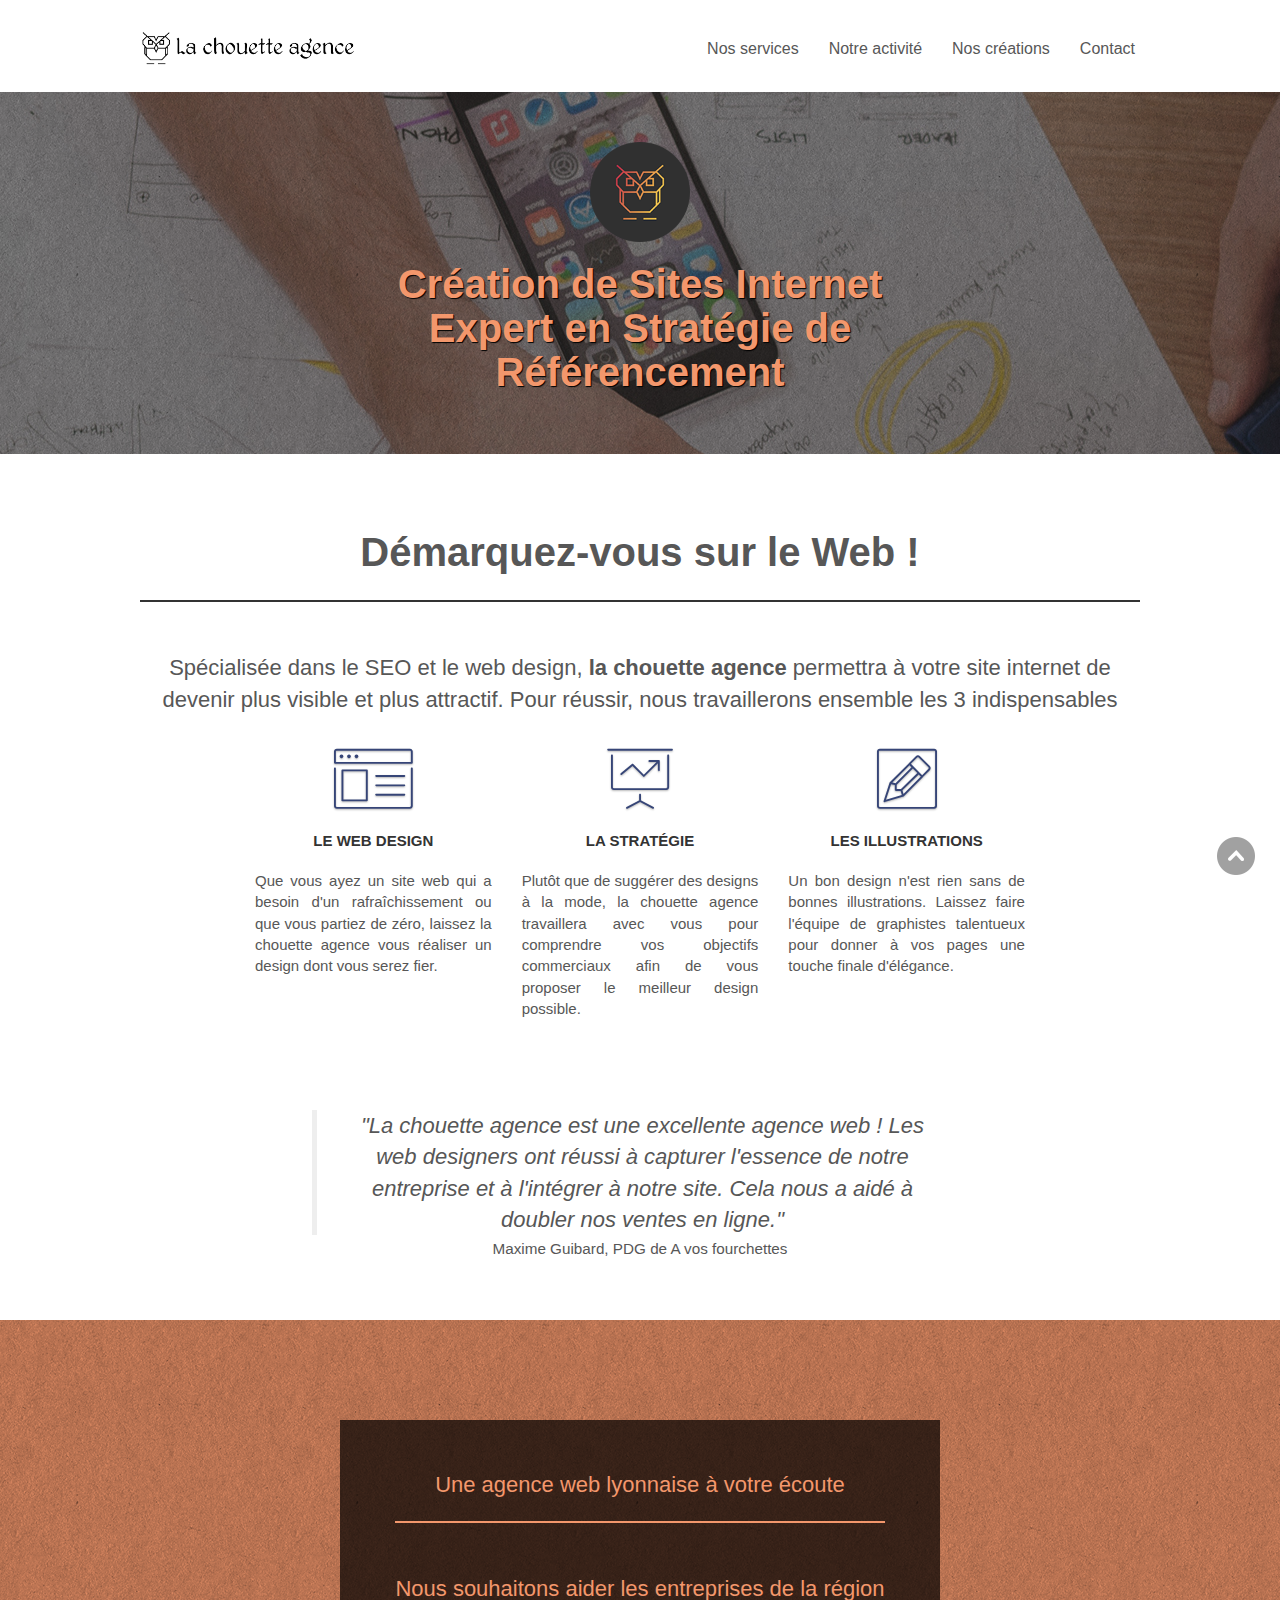
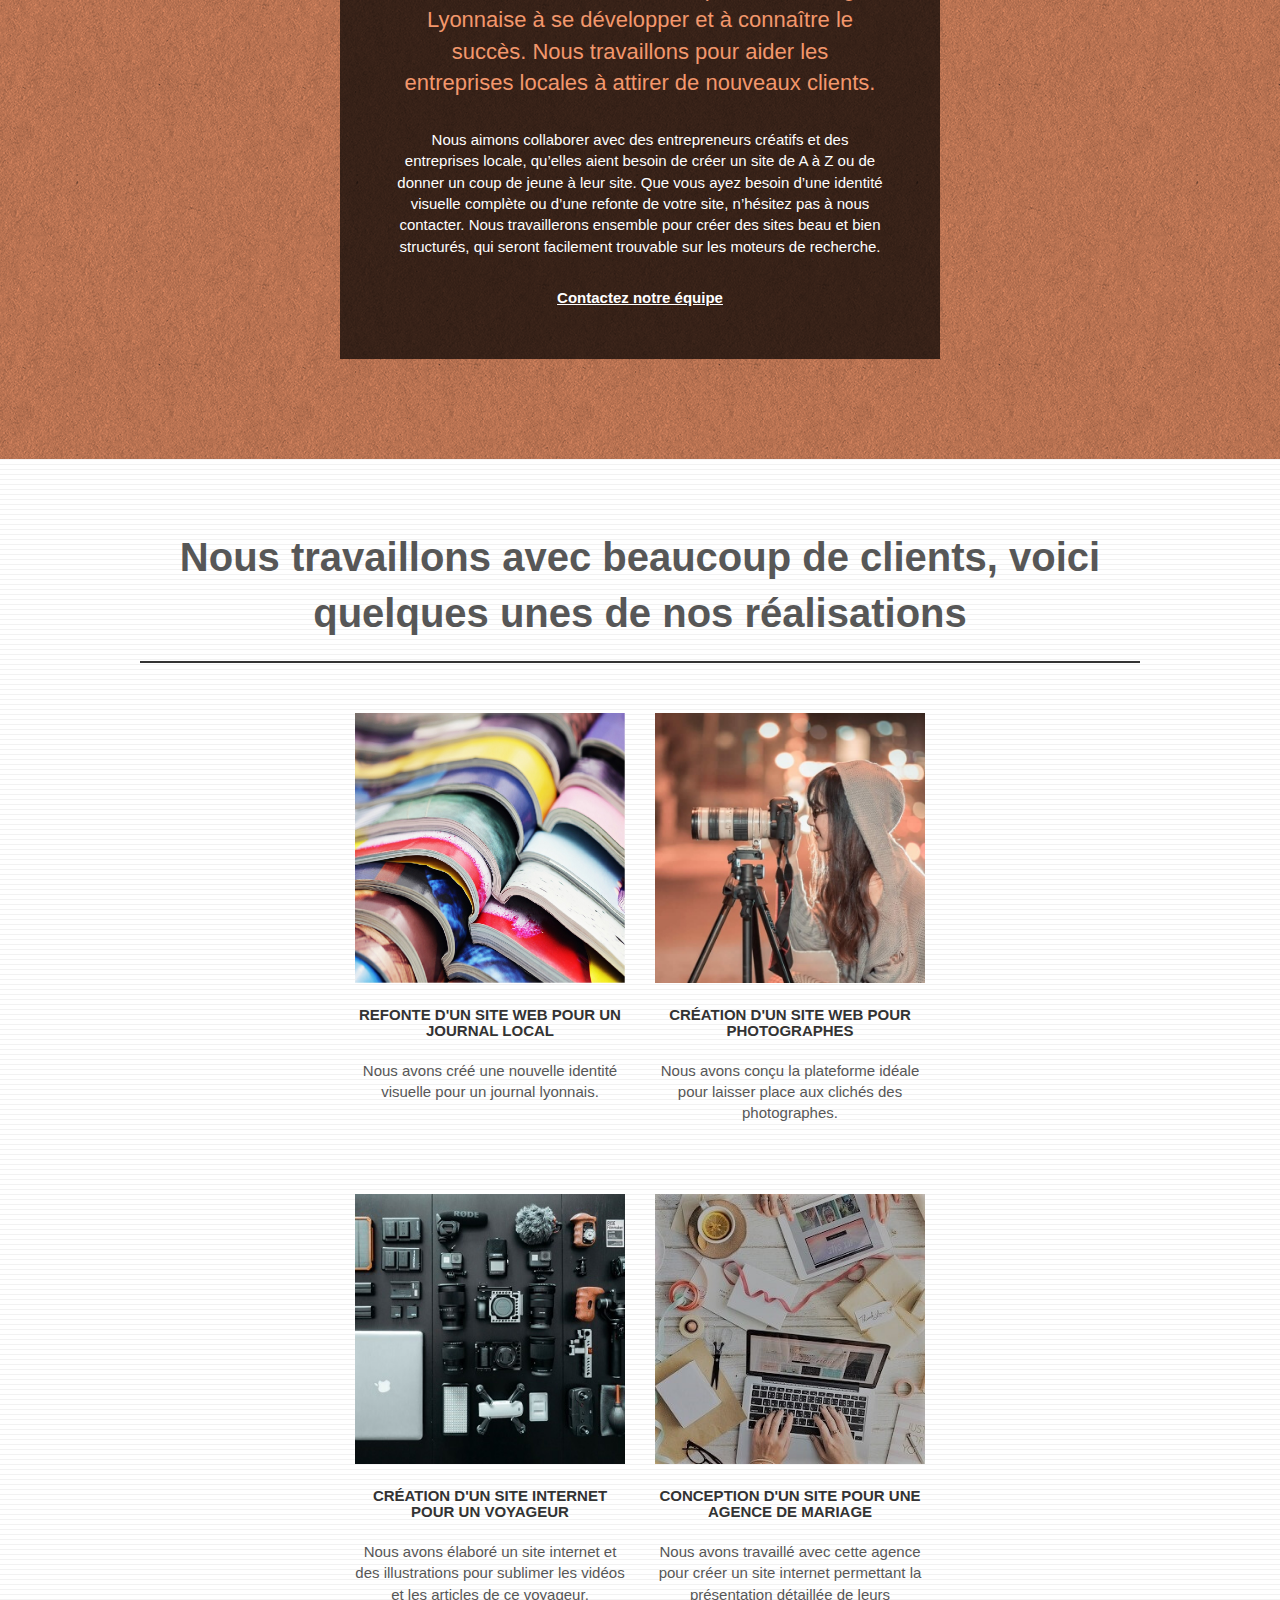
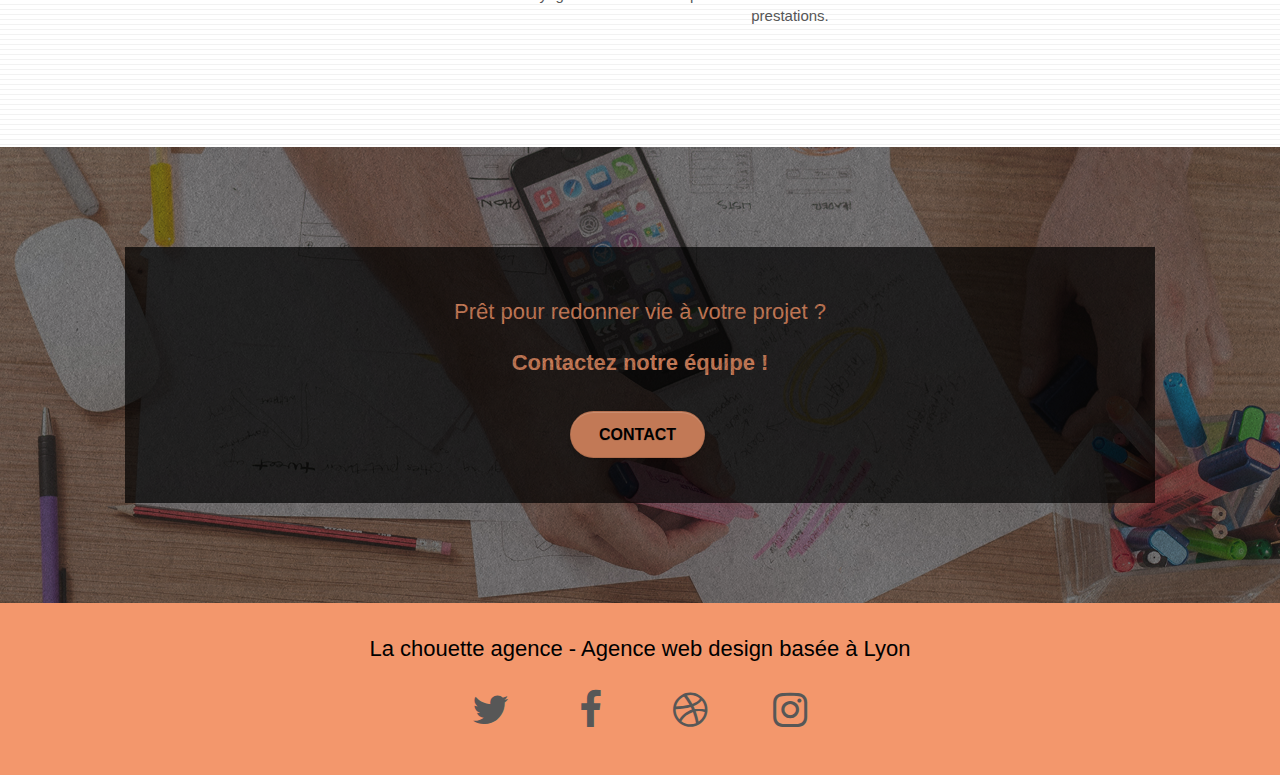
==== index.html @ 820133c5 "depot_initial" ====
<!doctype html>
	<html lang="fr">
		<head>
			<meta charset="utf-8">
			<meta name="keywords" content="entreprise web design Lyon, creation site internet, web, web design,seo, référencement google, agence web design, agence web à Lyon, référencement naturel, refonte, entreprise site internet, web designer Lyon, visibilité site web, être attractif, site internet">
			<meta title="Entreprise web design Lyon, La chouette agence, le specialiste de la création de site internet, expert en référencement">
			<meta name="description" content="Entreprise web design à Lyon, spécialiste de la création de site internet. Vous souhaitez créer un niyveau site, ou votre site web ne vous apporte pas satisfaction? Profitez de notre expérience et travaillons ensemble sur votre projet. Gagnez en visibilité et séduisez de nouveaux clients">
			<meta name = "robots" content = "index,follow" />
			<meta name="viewport" content="width=device-width, initial-scale=1.0">
			
			<link rel=”canonical” href="https://lachouetteagence.com/">
			<link rel="shortcut icon" type="image/png" href="favicon.png">
			<link rel="stylesheet" type="text/css" href="./css/bootstrap.min.css">
			<link rel="stylesheet" type="text/css" href="style.css">
			<link rel="stylesheet" type="text/css" href="https://stackpath.bootstrapcdn.com/font-awesome/4.7.0/css/font-awesome.min.css">

			
			<title>Entreprise Web Design Lyon, La chouette agence, le spécialiste en création de sites internet</title>
			
			<script src="./js/jquery-2.1.0.min.js" defer></script>
			<script src="./js/bootstrap.min.js" defer></script>
			<script src="./js/blocs.min.js" defer></script>
			<script src="./js/jquery.touchSwipe.min.js" defer></script>
			<script src="./js/gmaps.min.js" defer></script> 
			
			
			<!-- Analytics -->
			
			<!-- Analytics END -->

			<!-- Partage de contenu sur Facebook -->
			<meta property="og:url" content="https://jonathan-admin.github.io/La-chouette-agence/"/>
			<meta property="og:type" content="website"/>
			<meta property="og:title" content="La chouette agence, le spécialiste en SEO et création de site web"/>
			<meta property="og:description" content="Votre site web ne vous apporte pas le succès espéré? Nous travaillerons ensemble pour qu'il soit plus attractif sur internet."/>
			<meta property="og:image" content="https://jonathan-admin.github.io/La-chouette-agence/img/logo-la-chouette-agence.png"/>
			<!-- Fin balises OpenGraph pour Facebook -->

			<!-- Partage de contenu sur Twitter -->
			<meta name="twitter:card" content="Expert en SEO et création de site web"/>
			<meta name="twitter:site" content="@la-chouette-agence" />
			<meta name="twitter:url" content="https://jonathan-admin.github.io/La-chouette-agence/"/>
			<meta name="twitter:description" content="Votre site web ne vous apporte pas le succès espéré? Nous travaillerons ensemble pour qu'il soit plus attractif sur internet."/>
			<meta name="twitter:title" content="La chouette agence, le spécialiste en SEO et création de site web"/>
			<meta name="twitter:image" content="https://jonathan-admin.github.io/La-chouette-agence/img/logo-la-chouette-agence.png"/>
			<!-- Fin balises Twitter cards pour Twitter -->

		</head>

		<body>
			
			<!-- Principal conteneur -->
				<!-- header  -->
				<header>
					<div class="bloc bgc-white l-bloc " id="header">
						<div class="container bloc-sm">
							<nav class="navbar row">
								<div class="navbar-header">
									<a class="navbar-brand" aria-label="Revenir à l'accueil" href="index.html" title="Revenir à l'accueil"><img src="img/logo-bouton-la-chouette-agence.png" alt="bouton accueil" height="40" /></a>
									<button id="nav-toggle" type="button" class="ui-navbar-toggle navbar-toggle" data-toggle="collapse" data-target=".navbar-1">
										<span class="sr-only">Toggle navigation</span>
										<span class="icon-bar"></span>
										<span class="icon-bar"></span>
										<span class="icon-bar"></span>
									</button>
								</div>
								<div class="collapse navbar-collapse navbar-1 special-dropdown-nav">
									<ul class="site-navigation nav navbar-nav">
										<li>
											<a href="#nos-services" title="Des services pour se démarquer sur le web">Nos services</a>
										</li>
										<li>
											<a href="#notre-activite" title="Une agence web lyonnaise à votre écoute">Notre activité</a>
										</li>
										<li>
											<a href="#portfolio" title="Nous travaillons avec beaucoup de clients, voici nos créations">Nos créations</a>
										</li>
										<li>
											<a href="#contact" title="Formulaire de contact">Contact</a>
										</li>
									</ul>
								</div>
							</nav>
						</div>
					</div>
					<div class="bloc bgc-dark-slate-blue bg-banniere d-bloc bg-t-edge bloc-bg-texture texture-paper b-parallax" id="bloc-1-hero">
						<div class="container bloc-md">
							<div class="row tight-width-whitespace">
								<div class="col-sm-12">
									<img src="img/logo-la-chouette-agence.png" class="center-block image-resize-mode" width="100" alt="Logo de la chouette agence" />
									<h1 class="text-center hero-bloc-text tc-white ">
										<span> Création de Sites Internet </span>
										<span>Expert en Stratégie de Référencement </span>
									</h1>
								</div>
							</div>
						</div>
					</div>
				</header>
				<!-- header END -->

				<main>
					<!-- bloc-1-services -->
					<section class="bloc bgc-white l-bloc" id="nos-services">
						<div class="container bloc-md">
							<header class="row">
								<div class="col-sm-12 text-center">
									<h2 class="title title-fw">Démarquez-vous sur le Web !</h2>
									<p class="bloc-p-def">Spécialisée dans le SEO et le web design, <strong>la chouette agence</strong> permettra à votre site internet de devenir plus visible et plus attractif.
									Pour réussir, nous travaillerons ensemble les 3 indispensables</p>
								</div>
							</header>
							<div class="row voffset-lg med-width-whitespace">
								<article class="col-sm-4">
									<div class="text-center">
										<span class="et-icon-browser sm-shadow icon-dark-slate-blue icons icon-lg"></span>
									</div>
									<h3 class="mg-md text-center">
										Le web design
									</h3>
									<p class="text-center-detail ">
										Que vous ayez un site web qui a besoin d'un rafraîchissement ou que vous partiez de zéro, laissez la chouette agence vous réaliser un design dont vous serez fier.
									</p>
								</article>
								<article class="col-sm-4">
									<div class="text-center">
										<span class="et-icon-presentation sm-shadow icon-dark-slate-blue icons icon-lg"></span>
									</div>
									<h3 class="mg-md text-center">
										La stratégie
									</h3>
									<p class="text-center-detail ">
										Plutôt que de suggérer des designs à la mode, la chouette agence travaillera avec vous pour comprendre vos objectifs commerciaux afin de vous proposer le meilleur design possible.<br>
									</p>
								</article>
								<article class="col-sm-4">
									<div class="text-center">
										<span class="et-icon-edit sm-shadow icon-dark-slate-blue icons icon-lg"></span>
									</div>
									<h3 class="mg-md text-center">
										Les illustrations
									</h3>
									<p class="text-center-detail ">
										Un bon design n'est rien sans de bonnes illustrations. Laissez faire l'équipe de graphistes talentueux pour donner à vos pages une touche finale d'élégance.
									</p>
								</article>
							</div>
							<div class="row voffset-lg voffset">
								<div class="col-xs-12 col-md-8 col-md-offset-2 text-center">
									<blockquote class="citation">"La chouette agence est une excellente agence web ! Les web designers ont réussi à capturer l'essence de notre entreprise et à l'intégrer à notre site. 
										Cela nous a aidé à doubler nos ventes en ligne."
									</blockquote>
									<p>Maxime Guibard, PDG de A vos fourchettes</p>
								</div>
							</div>
						</div>
					</section>
					<!-- bloc-1-services END -->

					<!-- bloc-2-what-i-do -->
					<section class="bloc tc-white bgc-atomic-tangerine bg-presentation d-bloc bloc-bg-texture texture-paper b-parallax" id="notre-activite">
						<div class="container bloc-lg">
							<div class="row tight-width-whitespace black-background">
								<div class="col-sm-12">
									<h2 class="mg-md text-center tc-white title title-fb">
										Une agence web lyonnaise à votre écoute
									</h2>
									<p class="text-center tc-white activities">
										Nous souhaitons aider les entreprises de la région Lyonnaise à se développer et à connaître le succès. 
										Nous travaillons pour aider les entreprises locales à attirer de nouveaux clients.
									</p>
									<p class="text-center white">
										Nous aimons collaborer avec des entrepreneurs créatifs et des entreprises locale, qu’elles aient besoin de créer un site de A à Z ou de donner un coup de jeune à leur site. 
										Que vous ayez besoin d’une identité visuelle complète ou d’une refonte de votre site, n’hésitez pas à nous contacter. 
										Nous travaillerons ensemble pour créer des sites beau et bien structurés, qui seront facilement trouvable sur les moteurs de recherche. 
										<a class="ltc-white bold-link" href="contact.html">Contactez notre équipe</a>
									</p>
								</div>
							</div>
						</div>
					</section>
					<!-- bloc-2-what-i-do END -->

					<!-- bloc-3-portfolio -->
					<section class="bloc bgc-white bg-lines-h2-bg bg-repeat l-bloc" id="portfolio">
						<div class="container bloc-md">
							<header class="row">
								<div class=" col-sm-12 text-center">
									<h2 class="title title-fw">Nous travaillons avec beaucoup de clients, voici quelques unes de nos réalisations</h2>
								</div>
							</header>
							<div class="row tight-width-whitespace ">
								<article class="col-sm-6 portfolio-row">
									<a href="#" data-lightbox="img/refonte-site-web-journal.jpg" data-gallery-id="gallery-1" data-caption="Refonte d'un site web pour un journal local" data-frame="snapshot-lb"><img src="img/refonte-site-web-journal.jpg" alt="Site web pour un journal" class="img-responsive portfolio-thumb" /></a>
									<h3 class="mg-md text-center">
										Refonte d'un site web pour un journal local
									</h3>
									<p class="text-center">
										Nous avons créé une nouvelle identité visuelle pour un journal lyonnais.
									</p>
								</article>
								<article class="col-sm-6 portfolio-row">
									<a href="#" data-lightbox="img/creation-site-photographe.jpg" data-gallery-id="=" data-caption="Création d'un site web pour photographes" data-frame="snapshot-lb"><img src="img/creation-site-photographe.jpg" class="img-responsive portfolio-thumb" alt="Site web pour photographes" /></a>
									<h3 class="mg-md text-center">
										Création d'un site web pour photographes
									</h3>
									<p class="text-center">
										Nous avons conçu la plateforme idéale pour laisser place aux clichés des photographes.
									</p>
								</article>
								<article class="col-sm-6 portfolio-row">
									<a href="#" data-lightbox="img/creation-site-voyageur.jpg" data-gallery-id="gallery-1" data-caption="Création d'un site internet pour un voyageur" data-frame="snapshot-lb"><img src="img/creation-site-voyageur.jpg" class="img-responsive portfolio-thumb" alt="Site web pour voyageurs"/></a>
									<h3 class="mg-md text-center">
										Création d'un site internet pour un voyageur
									</h3>
									<p class="text-center">
										Nous avons élaboré un site internet et des illustrations pour sublimer les vidéos et les articles de ce voyageur.
									</p>
								</article>
								<article class="col-sm-6 portfolio-row">
									<a href="#" data-lightbox="img/creation-site-agence-mariage.jpg" data-gallery-id="gallery-1" data-caption="Conception d'un site pour une agence de mariage" data-frame="snapshot-lb"><img src="img/creation-site-agence-mariage.jpg" class="img-responsive portfolio-thumb" alt="Site web pour agence de mariage" /></a>
									<h3 class="mg-md text-center">
										Conception d'un site pour une agence de mariage
									</h3>
									<p class="text-center">
										Nous avons travaillé avec cette agence pour créer un site internet permettant la présentation détaillée de leurs prestations.
									</p>
								</article>
							</div>
						</div>
					</section>
					<!-- bloc-3-portfolio END -->

					<!-- bloc-4-contact -->
					<section class="bloc bgc-dark-slate-blue bg-banniere d-bloc bloc-bg-texture texture-paper" id="contact">
						<div class="container bloc-lg">
							<div class="row black-background">
								<h2 class="mg-md text-center tc-white">
									Prêt pour redonner vie à votre projet ?
								</h2>
								<p class="text-center tc-white contact">Contactez notre équipe !</p>
								<div class="col-sm-12 text-center">
									<a aria-label="Accéder au formulaire de contact" href="contact.html" class="btn btn-atomic-tangerine btn-clean btn-rd btn-lg cta-hero">Contact</a>
								</div>
							</div>
						</div>
					</section>
					<!-- bloc-4-contact END -->

					<!-- Footer - bloc-5 -->
					<footer class="bloc bgc-atomic-tangerine" id="footer">
						<div class="container">
							<div class="row">
								<div class="col-xs-12">
									<p class="text-center title-ft black">
										La chouette agence - Agence web design basée à Lyon
									</p>
								</div>
							</div>
							<div class="row row-no-gutters social">
								<div class="col-xs-3">
									<div class="text-center">
										<a class="social" aria-label="La chouette agence sur twitter" title="Nous suivre sur twitter" href="index.html"><span class="fa fa-twitter fa-lg icon-md"></span></a>
									</div>
								</div>
								<div class="col-xs-3">
									<div class="text-center">
										<a class="social" aria-label="La chouette agence sur facebook" title="Nous suivre sur facebook" href="index.html"><span class="fa fa-facebook fa-lg icon-md"></span></a>
									</div>
								</div>
								<div class="col-xs-3">
									<div class="text-center">
										<a class="social" aria-label="La chouette agence sur dribbble" title="Nous suivre sur dribble" href="index.html"><span class="fa fa-dribbble fa-lg icon-md"></span></a>
									</div>
								</div>
								<div class="col-xs-3">
									<div class="text-center">
										<a class="social" aria-label="La chouette agence sur instagram" title="Nous suivre sur instagram" href="index.html"><span class="fa fa-instagram fa-lg icon-md"></span></a>
									</div>
								</div>
							</div>
							<div id="scrollUp">
								<a href="#top" title="Retour haut de page"><img src="img/to_top.png"/></a>
							</div>
						</div>
					</footer>
					<!-- Footer - bloc-5 END -->
				</main>
			</div>
			<!-- Principal conteneur END -->

		</body>
	</html>
---- style.css ----
@font-face {
    font-family: et-line;
    src: url(fonts/et-line.eot);
    src: url(fonts/et-line.eot?#iefix) format('embedded-opentype'), url(fonts/et-line.woff) format('woff'), url(fonts/et-line.ttf) format('truetype'), url(fonts/et-line.svg#et-line) format('svg');
    font-weight: 400;
    font-style: normal
}

.et-icon-browser,
.et-icon-presentation,
.et-icon-edit {
    font-family: et-line;
    font-style: normal;
    font-weight: 400;
    font-variant: normal;
    text-transform: none;
    line-height: 1;
    -webkit-font-smoothing: antialiased;
    -moz-osx-font-smoothing: grayscale;
    display: inline-block
}

.et-icon-browser:before {
    content: "\e00c"
}

.et-icon-presentation:before {
    content: "\e00e"
}

.et-icon-edit:before {
    content: "\e01c"
}


body {
    margin: 0;
    padding: 0;
    background: #FFF;
    overflow-x: hidden;
    -webkit-font-smoothing: antialiased;
    -moz-osx-font-smoothing: grayscale;
}

a,
button {
    transition: all .3s ease-in-out;
    outline: none!important;
}

a:hover {
    text-decoration: none;
    cursor: pointer;
}



input:hover , textarea:hover, input:focus , textarea:focus {
    border: 1px solid #c27956!important;
}

#page-loading-blocs-notifaction {
    position: fixed;
    top: 0;
    bottom: 0;
    width: 100%;
    z-index: 100000;
    background: #FFFFFF url("img/pageload-spinner.gif") no-repeat center center;
}

.bloc {
    width: 100%;
    clear: both;
    background: 50% 50% no-repeat;
    padding: 0 50px;
    -webkit-background-size: cover;
    -moz-background-size: cover;
    -o-background-size: cover;
    background-size: cover;
    position: relative;
}

.bloc .container {
    padding-left: 0;
    padding-right: 0;
}

.bloc-lg {
    padding: 100px 50px;
}

.bloc-md {
    padding: 50px;
}

.bloc-sm {
    padding: 20px 50px;
}

.bg-center,
.bg-l-edge,
.bg-r-edge,
.bg-t-edge,
.bg-b-edge,
.bg-tl-edge,
.bg-bl-edge,
.bg-tr-edge,
.bg-br-edge,
.bg-repeat {
    -webkit-background-size: auto!important;
    -moz-background-size: auto!important;
    -o-background-size: auto!important;
    background-size: auto!important;
}

.bg-repeat {
    background: repeat;
}

.bg-t-edge {
    background: top no-repeat;
}

.bloc-bg-texture::before {
    content: "";
    background-size: 2px 2px;
    position: absolute;
    top: 0;
    bottom: 0;
    left: 0;
    right: 0;
}

.texture-paper::before {
    background: url("img/background-texture-paper.png");
    background-size: 280px 280px;
}

.b-parallax {
    background-attachment: fixed;
}

.d-bloc {
    color: rgba(255, 255, 255, .7);
}

.d-bloc button:hover {
    color: rgba(255, 255, 255, .9);
}

.d-bloc .icon-round,
.d-bloc .icon-square,
.d-bloc .icon-rounded,
.d-bloc .icon-semi-rounded-a,
.d-bloc .icon-semi-rounded-b {
    border-color: rgba(255, 255, 255, .9);
}

.d-bloc .divider-h span {
    border-color: rgba(255, 255, 255, .2);
}

.d-bloc .a-btn,
.d-bloc .navbar a,
.d-bloc .navbar-brand,
.d-bloc a .icon-sm,
.d-bloc a .icon-md,
.d-bloc a .icon-lg,
.d-bloc a .icon-xl,
.d-bloc h1 a,
.d-bloc h2 a,
.d-bloc h3 a,
.d-bloc h4 a,
.d-bloc h5 a,
.d-bloc h6 a,
.d-bloc p a {
    color: rgba(0, 0, 0, 0.6);
}

.d-bloc .a-btn:hover,
.d-bloc .navbar a:hover,
.d-bloc .navbar-brand:hover,
.d-bloc a:hover .icon-sm,
.d-bloc a:hover .icon-md,
.d-bloc a:hover .icon-lg,
.d-bloc a:hover .icon-xl,
.d-bloc h1 a:hover,
.d-bloc h2 a:hover,
.d-bloc h3 a:hover,
.d-bloc h4 a:hover,
.d-bloc h5 a:hover,
.d-bloc h6 a:hover,
.d-bloc p a:hover {
    color: rgb(0, 0, 0);
}

.d-bloc .navbar-toggle .icon-bar {
    background: rgba(255, 255, 255, 1);
}

.d-bloc .btn-wire,
.d-bloc .btn-wire:hover {
    color: rgba(255, 255, 255, 1);
    border-color: rgba(255, 255, 255, 1);
}

.d-bloc .panel {
    color: rgba(0, 0, 0, .5);
}

.d-bloc .panel button:hover {
    color: rgba(0, 0, 0, .7);
}

.d-bloc .panel icon {
    border-color: rgba(0, 0, 0, .7);
}

.d-bloc .panel .divider-h span {
    border-color: rgba(0, 0, 0, .1);
}

.d-bloc .panel .a-btn {
    color: rgba(0, 0, 0, .6);
}

.d-bloc .panel .a-btn:hover {
    color: rgba(0, 0, 0, 1);
}

.d-bloc .panel .btn-wire,
.d-bloc .panel .btn-wire:hover {
    color: rgba(0, 0, 0, .7);
    border-color: rgba(0, 0, 0, .3);
}

.d-bloc .panel,
.l-bloc {
    color: rgba(0, 0, 0, .5);
}

.d-bloc .panel button:hover,
.l-bloc button:hover {
    color: rgba(0, 0, 0, .7);
}

.l-bloc .icon-round,
.l-bloc .icon-square,
.l-bloc .icon-rounded,
.l-bloc .icon-semi-rounded-a,
.l-bloc .icon-semi-rounded-b {
    border-color: rgba(0, 0, 0, .7);
}

.d-bloc .panel .divider-h span,
.l-bloc .divider-h span {
    border-color: rgba(0, 0, 0, .1);
}

.d-bloc .panel .a-btn,
.l-bloc .a-btn,
.l-bloc .navbar a,
.l-bloc .navbar-brand,
.l-bloc a .icon-sm,
.l-bloc a .icon-md,
.l-bloc a .icon-lg,
.l-bloc a .icon-xl,
.l-bloc h1 a,
.l-bloc h2 a,
.l-bloc h3 a,
.l-bloc h4 a,
.l-bloc h5 a,
.l-bloc h6 a,
.l-bloc p a {
    color: rgba(0, 0, 0, .6);
}

.d-bloc .panel .a-btn:hover,
.l-bloc .a-btn:hover,
.l-bloc .navbar a:hover,
.l-bloc .navbar-brand:hover,
.l-bloc a:hover .icon-sm,
.l-bloc a:hover .icon-md,
.l-bloc a:hover .icon-lg,
.l-bloc a:hover .icon-xl,
.l-bloc h1 a:hover,
.l-bloc h2 a:hover,
.l-bloc h3 a:hover,
.l-bloc h4 a:hover,
.l-bloc h5 a:hover,
.l-bloc h6 a:hover,
.l-bloc p a:hover {
    color: rgba(0, 0, 0, 1);
}

.l-bloc .navbar-toggle .icon-bar {
    color: rgba(0, 0, 0, .6);
}

.d-bloc .panel .btn-wire,
.d-bloc .panel .btn-wire:hover,
.l-bloc .btn-wire,
.l-bloc .btn-wire:hover {
    color: rgba(0, 0, 0, .7);
    border-color: rgba(0, 0, 0, .3);
}

.voffset {
    margin-top: 30px;
}

.voffset-lg {
    margin-top: 80px;
}

.row-no-gutters {
    margin-right: 0;
    margin-left: 0;
}

.row.row-no-gutters > [class^="col-"],
.row.row-no-gutters > [class*=" col-"] {
    padding-right: 0;
    padding-left: 0;
}

.navbar {
    margin-bottom: 0;
    z-index: 1;
}

.navbar-brand {
    height: auto;
    padding: 3px 15px;
    font-size: 25px;
    font-weight: normal;
    font-weight: 600;
    line-height: 44px;
}

.navbar-brand img {
    max-height: 200px;
    margin: 0 5px 0 0;
    display: inline;
}

.navbar-brand img[src$=svg] {
    min-width: 100px;
}

.nav-center .navbar-brand img {
    margin: 0;
}

.navbar .nav {
    padding-top: 2px;
    margin-right: -16px;
    float: right;
    z-index: 1;
}

.nav > li {
    float: left;
    margin-top: 4px;
    font-size: 16px;
}

.navbar-nav .open .dropdown-menu > li > a {
    text-align: inherit;
}

.nav > li a:hover,
.nav > li a:focus, 
.navbar-brand:focus, 
a[data-gallery-id="gallery-1"]:focus {
    background: transparent;
    border-bottom: 1px solid black;
}

.navbar-toggle {
    margin: 10px 10px 0 0;
    border: 0px;
}

.navbar-toggle:hover {
    background: transparent!important;
}

.navbar-toggle .icon-bar {
    background-color: rgba(0, 0, 0, .5);
    width: 26px;
}

.nav-invert .navbar .nav {
    float: left;
}

.nav-invert .navbar-header,
.nav-invert .navbar-brand {
    float: right;
    position: relative;
    z-index: 2;
}

@media (min-width: 768px) {
    .site-navigation {
        position: absolute;
        top: 50%;
        right: 20px;
        transform: translate(0, -50%);
        -webkit-transform: translateY(-50%);
    }
    .nav > li .dropdown-menu a,
    .nav > li .dropdown-menu a:hover {
        color: #484848;
    }
    .nav-invert .site-navigation {
        left: 0;
        right: 0;
    }
    .nav-center {
        text-align: center;
    }
    .nav-center .navbar-header {
        width: 100%;
    }
    .nav-center .navbar-header,
    .nav-center .navbar-brand,
    .nav-center .nav > li {
        float: none;
        display: inline-block;
    }
    .nav-center .site-navigation {
        position: relative;
        width: 100%;
        right: 0;
        margin-right: 0px;
        margin-top: 20px;
    }
    .nav-center.mini-nav .navbar-toggle {
        float: none;
        margin: 10px auto 0;
    }
}

.nav > li > .dropdown a {
    background: none!important;
    display: block;
    padding: 14px 15px;
}

nav .caret {
    margin: 0 5px;
}

.dropdown-menu .dropdown-menu {
    top: -8px;
    left: 100%;
}

.dropdown-menu .dropmenu-flow-right {
    top: 100%;
    left: 0;
    margin-left: -1px;
    border-top-left-radius: 0;
    border-top-right-radius: 0;
}

.dropdown-menu .dropdown span {
    border: 4px solid black;
    border-top-color: transparent;
    border-right-color: transparent;
    border-bottom-color: transparent;
    margin: 6px -5px 0 0!important;
    float: right;
}

.mg-md {
    margin-top: 10px;
    margin-bottom: 20px;
}

.mg-lg {
    margin-top: 10px;
    margin-bottom: 40px;
}

.btn {
    margin: 0 5px 5px 0;
}

.btn.pull-right {
    margin: 0 0 5px 5px;
}

.btn-d,
.btn-d:hover,
.btn-d:focus {
    color: #FFF;
    background: rgba(0, 0, 0, .3);
}

button {
    outline: none!important;
}

.btn-rd {
    border-radius: 40px;
}

.btn-clean {
    border: 1px solid rgba(0, 0, 0, .08);
    border-bottom-color: rgba(0, 0, 0, .1);
    text-shadow: 0 1px 0 rgba(0, 0, 1, .1);
    box-shadow: 0 1px 3px rgba(0, 0, 1, .25), inset 0 1px 0 0 rgba(255, 255, 255, .15);
}

.btn-clean:hover {
    border: 1px solid #c27956!important;
}

.icon-md {
    font-size: 40px!important;
}

.icon-lg {
    font-size: 60px!important;
}

.sm-shadow {
    text-shadow: 0 1px 2px rgba(0, 0, 0, .3);
}

.panel-sq,
.panel-sq .panel-heading,
.panel-sq .panel-footer {
    border-radius: 0;
}

.panel-rd {
    border-radius: 30px;
}

.panel-rd .panel-heading {
    border-radius: 29px 29px 0 0;
}

.panel-rd .panel-footer {
    border-radius: 0 0 29px 29px;
}

.form-control {
    border-color: rgba(0, 0, 0, .1);
    box-shadow: none;
}

.scrollToTop {
    width: 40px;
    height: 40px;
    position: fixed;
    bottom: 20px;
    right: 20px;
    opacity: 0;
    z-index: 500;
    transition: all .3s ease-in-out;
}

.scrollToTop span {
    margin-top: 6px;
}

.showScrollTop {
    font-size: 14px;
    opacity: 1;
}

a[data-lightbox] {
    position: relative;
    display: block;
    text-align: center;
}

a[data-lightbox]:hover::before {
    content: "+";
    font-family: "HelveticaNeue-Light", "Helvetica Neue Light", "Helvetica Neue", Helvetica, Arial;
    font-size: 32px;
    width: 50px;
    height: 50px;
    margin-left: -25px;
    border-radius: 50%;
    background: rgba(0, 0, 0, .6);
    color: #FFF;
    font-weight: 100;
    z-index: 1;
    position: absolute;
    top: 50%;
    transform: translateY(-50%);
    -webkit-transform: translateY(-50%);
}

a[data-lightbox]:hover img {
    opacity: 0.6;
    -webkit-animation-fill-mode: none;
    animation-fill-mode: none;
}

#lightbox-modal {
    display: flex;
    align-items: center;
}

#lightbox-modal .modal-dialog {
    width: 90%;
    max-width: 900px;
    margin: 0 auto 0;
}

#lightbox-modal .modal-dialog img {
    max-height: 90vh;
    margin: 0 auto;
}

.lightbox-caption {
    padding: 20px;
    color: #FFF;
    background: rgba(0, 0, 0, .5);
    position: absolute;
    left: 15px;
    right: 15px;
    bottom: 5px;
}

.close-lightbox {
    color: #FFF;
    font-size: 30px;
    position: absolute;
    top: 20px;
    right: 20px;
    z-index: 20;
    background: rgba(0, 0, 0, .5);
    border: none;
    line-height: 30px;
    padding: 0 9px 5px;
    opacity: 0.3;
}

.close-lightbox:hover,
.next-lightbox:hover,
.prev-lightbox:hover {
    opacity: 1.0;
    color: #FFF;
}

.next-lightbox,
.prev-lightbox {
    font-size: 20px;
    color: rgba(255, 255, 255, .9);
    background: rgba(0, 0, 0, .5);
    transition: all .2s ease-in-out;
    position: absolute;
    top: 45%;
    z-index: 1;
    opacity: 0.4;
}

.next-lightbox {
    padding: 6px 8px 1px 13px;
    right: 25px;
}

.prev-lightbox {
    padding: 6px 13px 1px 10px;
    left: 25px;
}

.snapshot-lb .modal-body {
    padding-bottom: 45px;
}

.snapshot-lb .lightbox-caption {
    padding: 0;
    color: rgba(0, 0, 0, .5);
    background: none;
}

h1,
h2,
h3,
h4,
h5,
h6,
p,
label, 
blockquote,
.btn,
a {
    font-family: "helvetica";
    font-weight: 400;
    color: #575757!important;
}

.container {
    max-width: 1000px;
}

.hero-bloc-text {
    font-size: 40px;
    font-weight: bold;
    text-shadow: 1px 1px 1px black;
}

.hero-bloc-text-sub {
    font-size: 36px;
}

.statement-bloc-text {
    line-height: 26px;
    font-style: italic;
    font-size: 20px;
    text-align: center;
    font-weight: lighter;
    max-width: 520px;
    margin: auto auto auto auto;
}

p {
    font-size: 15px;
}

.tight-width-whitespace {
    max-width: 600px;
    margin: auto auto auto auto;
}

.h1 {
    font-size: 20px;
    font-family: "Open Sans";
}

.cta-hero {
    margin-top: 22px;
    text-transform: uppercase;
    padding: 12px 28px 12px 28px;
    font-size: 16px;
    font-weight: 700;
}

.social {
    max-width: 400px;
    margin: auto auto 50px auto;
}

h2 {
    font-size: 22px;
    line-height: 1.4em;
}

h3 {
    font-size: 15px;
    text-transform: uppercase;
    font-weight: 700;
    color: #333333!important;
}

.title {
    padding-bottom: 20px;
    margin-bottom: 50px;
}

.title-fw {
    border-bottom: 2px solid #333333!important;
    font-weight: bold;
    font-size: 40px;
}

.title-fb {
    border-bottom: 2px solid #F3976C !important;
}

.med-width-whitespace {
    max-width: 800px;
    margin: auto auto auto auto;
    box-shadow: 0px 0px 0px #000000;
}

h1 {
    color: #333333!important;
}

h4 {
    color: #333333!important;
}

.icons {
    margin-bottom: 14px;
    margin-top: 24px;
}

.black {
    color: #000000!important;
}

.white {
    color: #ffffff!important;
}

.portfolio-thumb {
    margin-bottom: 24px;
    width: 100%;
}

.portfolio-row {
    margin-bottom: 60px;   
}

.avatar {
    box-shadow: 0px 4px 9px rgba(0, 0, 0, 0.3);
}

.black-background {
    background-color: rgba(0, 0, 0, 0.7);
    padding: 40px 40px 40px 40px;
}

.bold-link {
    display: block;
    margin-top: 30px;
    font-weight: 900;
    text-decoration: underline!important;
}

.bgc-white {
    background-color: #FFFFFF;
}

.bgc-dark-slate-blue {
    background-color: #364577;
}

.bgc-atomic-tangerine {
    background-color: #F3976C;
}

.tc-white {
    color: #F3976C!important;
}

.btn-atomic-tangerine  {
    background: #c27956!important;
    color: black!important;
}

.btn-orange {
    
    background: #c27856d0!important;
    font-size: 1.2em;
}

.btn-orange:hover, 
.btn-orange:focus  {
    background: #b6400a7a!important;
    border: 2px solid black;
}

.btn-atomic-tangerine:hover, 
.btn-atomic-tangerine:focus {
    background: rgb(48,48,48)!important;
    color: #c27956!important;
}

.btn-atomic-tangerine:focus {
    border: 3px solid #ffffff!important;
}

.btn-atomic-tangerine:hover > .cta-hero {
    color: #F3976C!important;
}

.ltc-white {
    color: #FFFFFF!important;
}

.ltc-white:hover, 
.ltc-white:focus  {
    color: #cccccc!important;
}

.ltc-atomic-tangerine {
    color: #F3976C!important;
}

.ltc-atomic-tangerine:hover {
    color: #c27956!important;
}

.icon-dark-slate-blue {
    color: #364577!important;
    border-color: #364577!important;
}

.bg-dots-bg {
    background-image: url("img/background-dots-bg.png");
}

.bg-lines-h2-bg {
    background-image: url("img/background-lines.png");
}

.bg-banniere {
    background-image: url("img/la-chouette-agence-banniere.jpg");
}

.bg-presentation {
    background-image: url("img/background-chouette-agence.jpg");
}

@media (max-width: 1024px) {
    .bloc {
        padding-left: 20px;
        padding-right: 20px;
    }
    .bloc.full-width-bloc,
    .bloc-tile-2.full-width-bloc .container,
    .bloc-tile-3.full-width-bloc .container,
    .bloc-tile-4.full-width-bloc .container {
        padding-left: 0;
        padding-right: 0;
    }
}

@media (max-width: 992px) and (min-width: 768px) {
    .navbar .nav {
        max-width: 80%
    }
    .nav-center.navbar .nav {
        max-width: 100%
    }
}

@media only screen and (min-width: 768px) and (max-width: 1024px) and (orientation: landscape) {
    .b-parallax {
        background-attachment: scroll;
    }
}

@media only screen and (min-width: 1024px) and (max-width: 1366px) and (-webkit-min-device-pixel-ratio: 1.5) {
    .b-parallax {
        background-attachment: scroll;
    }
}

@media (max-width: 991px) {
    .container {
        width: 100%;
    }
    .b-parallax {
        background-attachment: scroll;
    }
    .page-container,
    #hero-bloc {
        overflow-x: hidden;
        position: relative;
    }

    .bloc-group,
    .bloc-group .bloc {
        display: block;
        width: 100%;
    }
    .bloc-fill-screen .fill-bloc-top-edge,
    .bloc-fill-screen .fill-bloc-bottom-edge {
        padding: 0 20px;
    }
}

@media (max-width: 767px) {
    .page-container {
        overflow-x: hidden;
        position: relative;
    }
    h1,
    h2,
    h3,
    h4,
    h5,
    h6,
    p,
    #disqus_thread {
        padding-left: 10px!important;
        padding-right: 10px!important;
    }
    .b-parallax {
        background-attachment: scroll;
    }
    .navbar .nav {
        padding-top: 0;
        border-top: 1px solid rgba(0, 0, 0, .2);
        float: none!important;
    }
    .navbar.row {
        margin-left: 0;
        margin-right: 0;
    }
    .site-navigation {
        position: inherit;
        transform: none;
        -webkit-transform: none;
        -ms-transform: none;
    }
    .nav > li {
        margin-top: 0;
        border-bottom: 1px solid rgba(0, 0, 0, .1);
        background: rgba(0, 0, 0, .05);
        text-align: left;
        padding-left: 15px;
        width: 100%;
    }
    .nav > li:hover {
        background: rgba(0, 0, 0, .08);
    }
    .dropdown .dropdown a .caret {
        float: none;
        margin: 5px 0 0 10px!important;
        border: 4px solid black;
        border-bottom-color: transparent;
        border-right-color: transparent;
        border-left-color: transparent;
    }
    #hero-bloc .navbar .nav {
        background: rgba(0, 0, 0, .8);
    }
    #hero-bloc .navbar .nav a {
        color: rgba(255, 255, 255, .6);
    }
    .hero {
        padding: 50px 0;
    }
    .hero-nav {
        left: -1px;
        right: -1px;
    }
    .navbar-collapse {
        padding: 0;
        overflow-x: hidden;
        -webkit-box-shadow: none;
        box-shadow: none;
    }
    .navbar-brand img {
        max-height: 40px;
        width: auto;
    }
    .nav-invert .navbar-header {
        float: none;
        width: 100%;
    }
    .nav-invert .navbar-toggle {
        float: left;
        margin-left: 10px;
    }
    .bloc {
        padding-left: 10px;
        padding-right: 10px;
    }
    .bloc-xxl,
    .bloc-xl,
    .bloc-lg {
        padding: 40px 10px;
    }
    .bloc-sm,
    .bloc-md {
        padding-left: 0;
        padding-right: 0;
    }
    .bloc-tile-2 .container,
    .bloc-tile-3 .container,
    .bloc-tile-4 .container,
    .bloc-fill-screen .fill-bloc-top-edge,
    .bloc-fill-screen .fill-bloc-bottom-edge {
        padding-left: 0;
        padding-right: 0;
    }
    .a-block {
        padding: 0 10px;
    }
    .btn-dwn {
        display: none;
    }
    .voffset {
        margin-top: 5px;
    }
    .voffset-md {
        margin-top: 20px;
    }
    .voffset-lg {
        margin-top: 30px;
    }
    form {
        padding: 5px;
    }
    .close-lightbox {
        display: inline-block;
    }
    .blocsapp-device-iphone5 {
        background-size: 216px 425px;
        padding-top: 60px;
        width: 216px;
        height: 425px;
    }
    .blocsapp-device-iphone5 img {
        width: 180px;
        height: 320px;
    }
    .black-background {
        padding: 40px 0px;
    }
    .hero-bloc-text {
        font-size: 30px;
    }
}

@media (max-width: 400px) {
    .bloc {
        padding-left: 10px;
        padding-right: 10px;
    }
}

@media (max-width: 767px) {
    .bloc-mob-center-text {
        text-align: center;
    }
}

.bloc-p-def, 
.citation, 
.activities, 
.title-ft, 
.contact {
    font-size: 22px;
}

.contact {
    font-weight: 600;
}

.title-ft {
    margin: 30px;
}

.activities {
    margin-bottom: 30px;
}


.citation {
    font-style: italic;
    padding: 0 30px;
    margin-bottom: 3px;
}

.citation + p {
    font-size: 1.09em;
}

.link {
    font-size: 15px;
    margin-top: 30px;
}

.list li{
    font-size: 1.2em;
    margin: 5px;
}

.link a{
    margin: 10px;
    color: black!important;
}

.link a:hover {
    text-shadow: 1px 1px 1px black;
}

.icon-md:hover, 
.social:focus {
    text-shadow:2px 2px 2px black;
}



@media (max-width: 500px) {
    .icon-md {
        font-size: 30px;
    }
}

.tel{
    margin-top: 25px;
}
.mail{
    margin-top: 25px;
}
.mail a:hover {
    text-decoration: underline;
}
.text-center-detail {
    text-align:justify;
}
#scrollUp
{
position: fixed;
bottom : 25px;
right: 25px;
opacity: 0.5;
}
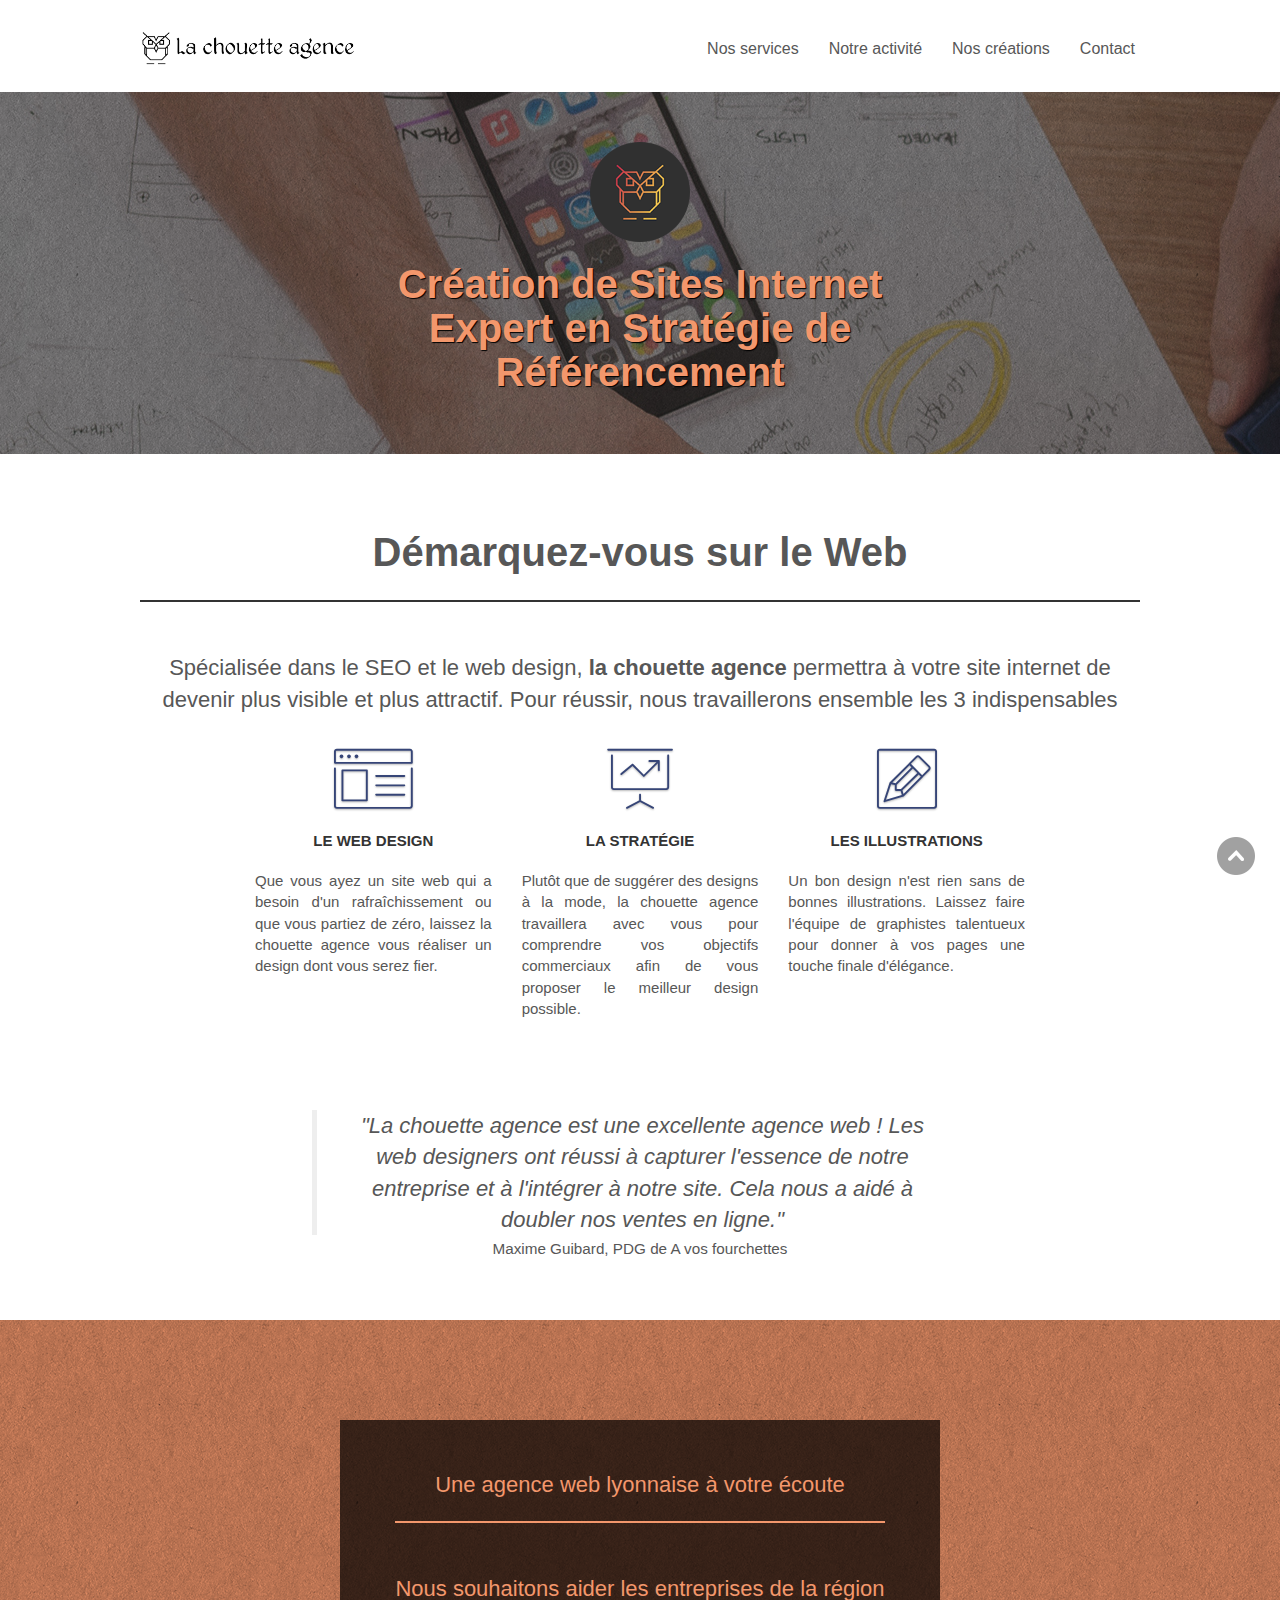
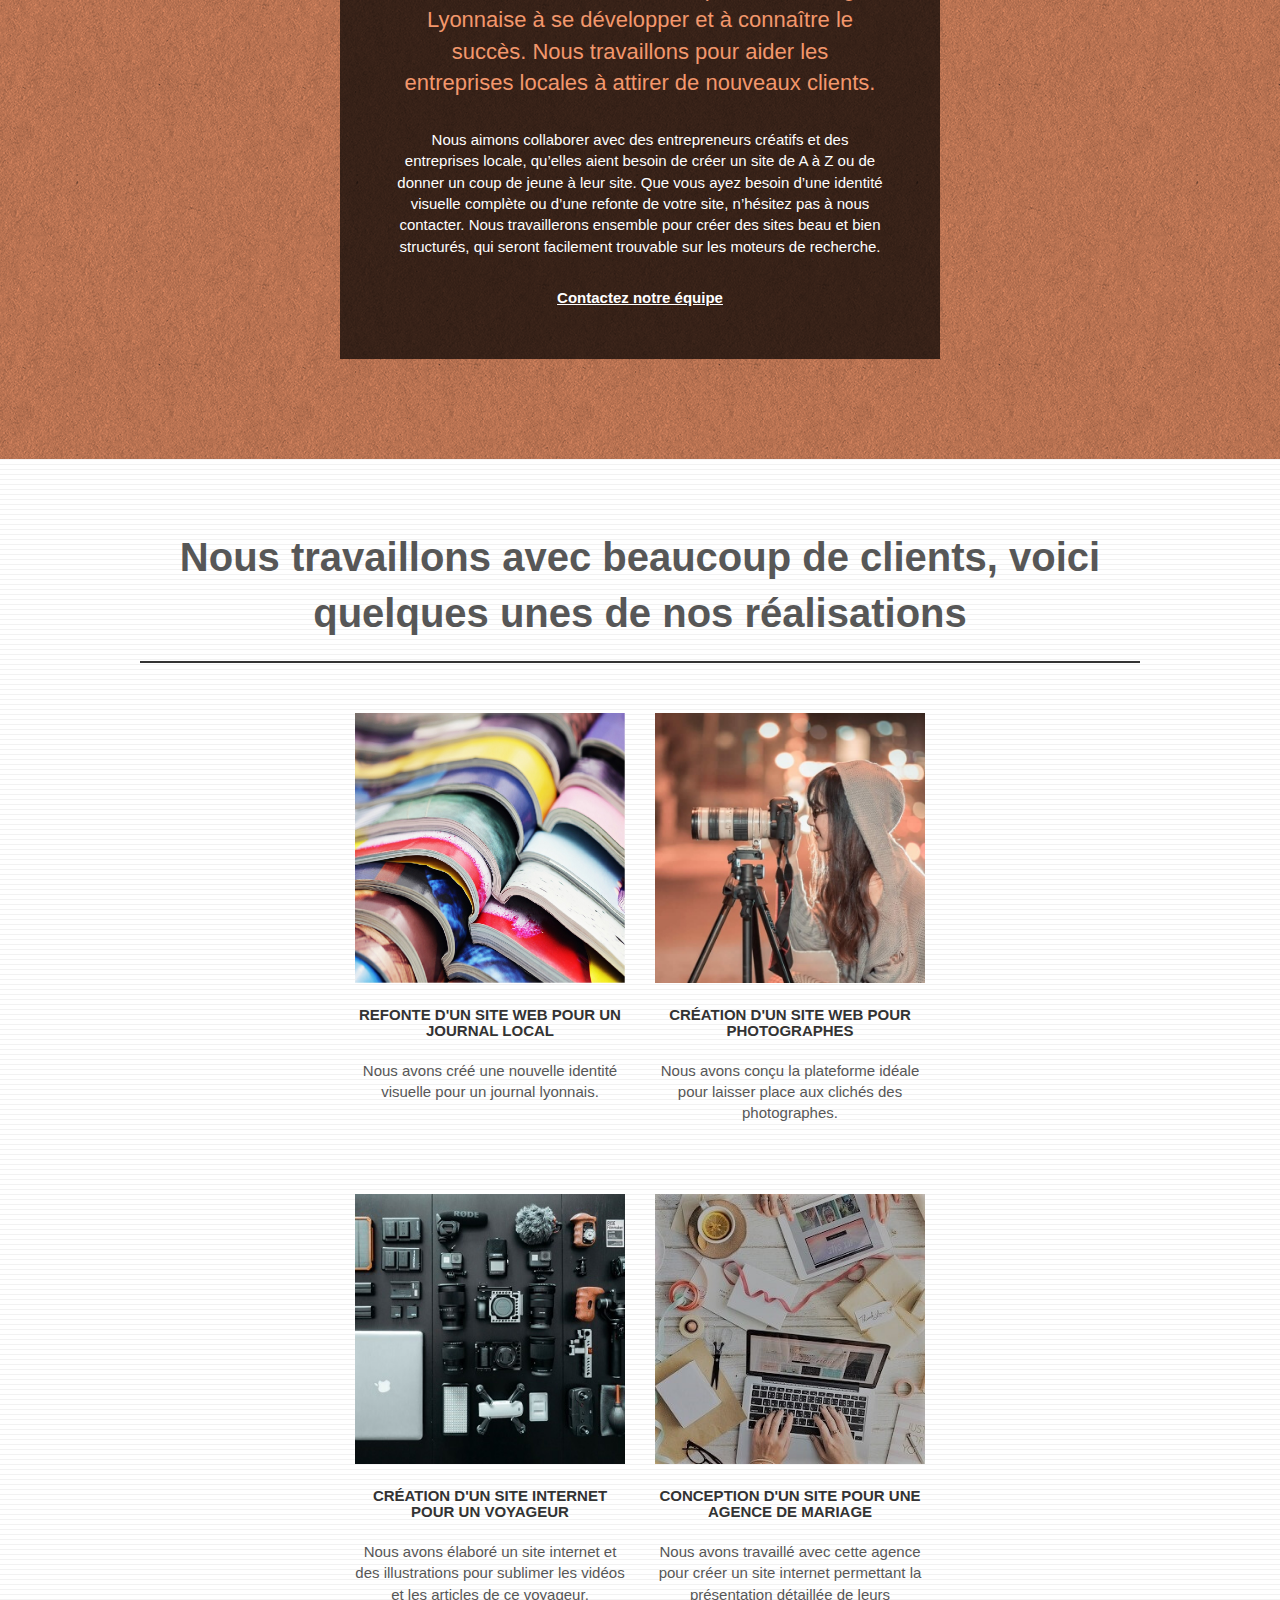
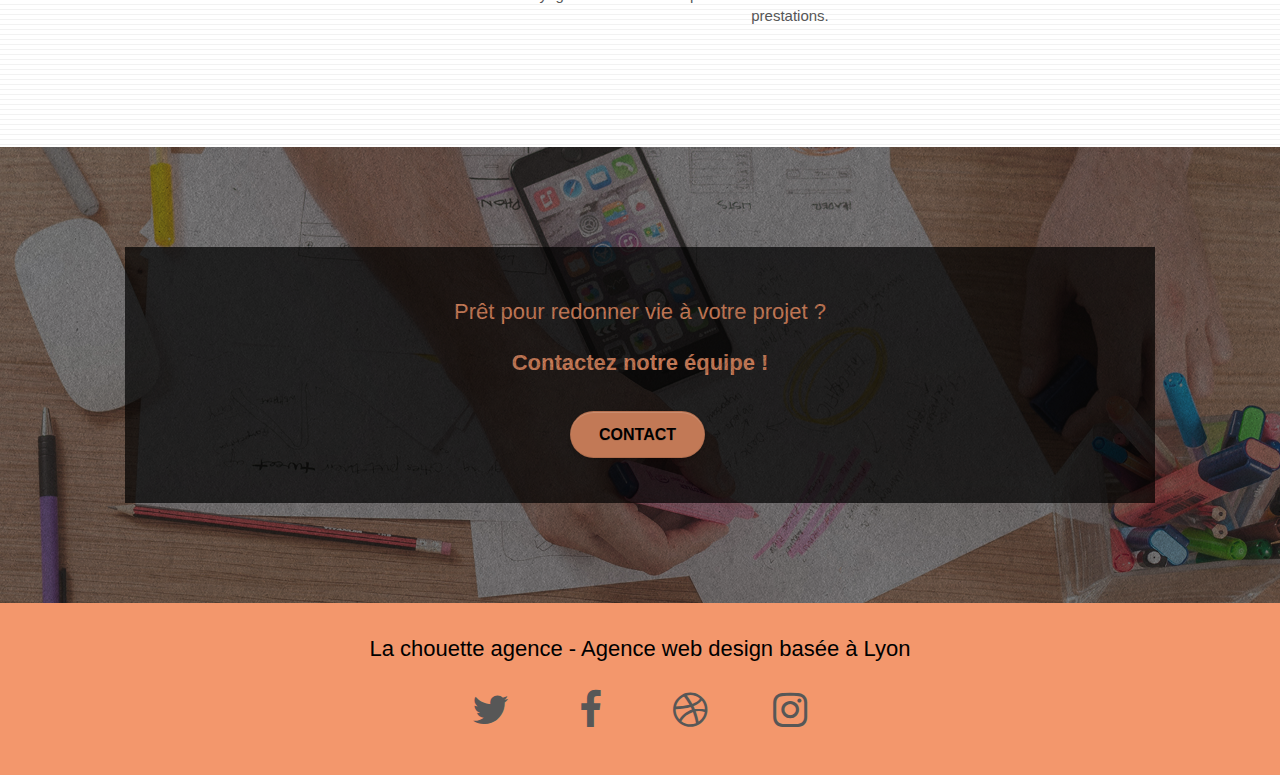
==== commit da720d70: "petite_correction" ====
--- a/index.html
+++ b/index.html
@@ -105,7 +105,7 @@
 						<div class="container bloc-md">
 							<header class="row">
 								<div class="col-sm-12 text-center">
-									<h2 class="title title-fw">Démarquez-vous sur le Web !</h2>
+									<h2 class="title title-fw">Démarquez-vous sur le Web </h2>
 									<p class="bloc-p-def">Spécialisée dans le SEO et le web design, <strong>la chouette agence</strong> permettra à votre site internet de devenir plus visible et plus attractif.
 									Pour réussir, nous travaillerons ensemble les 3 indispensables</p>
 								</div>
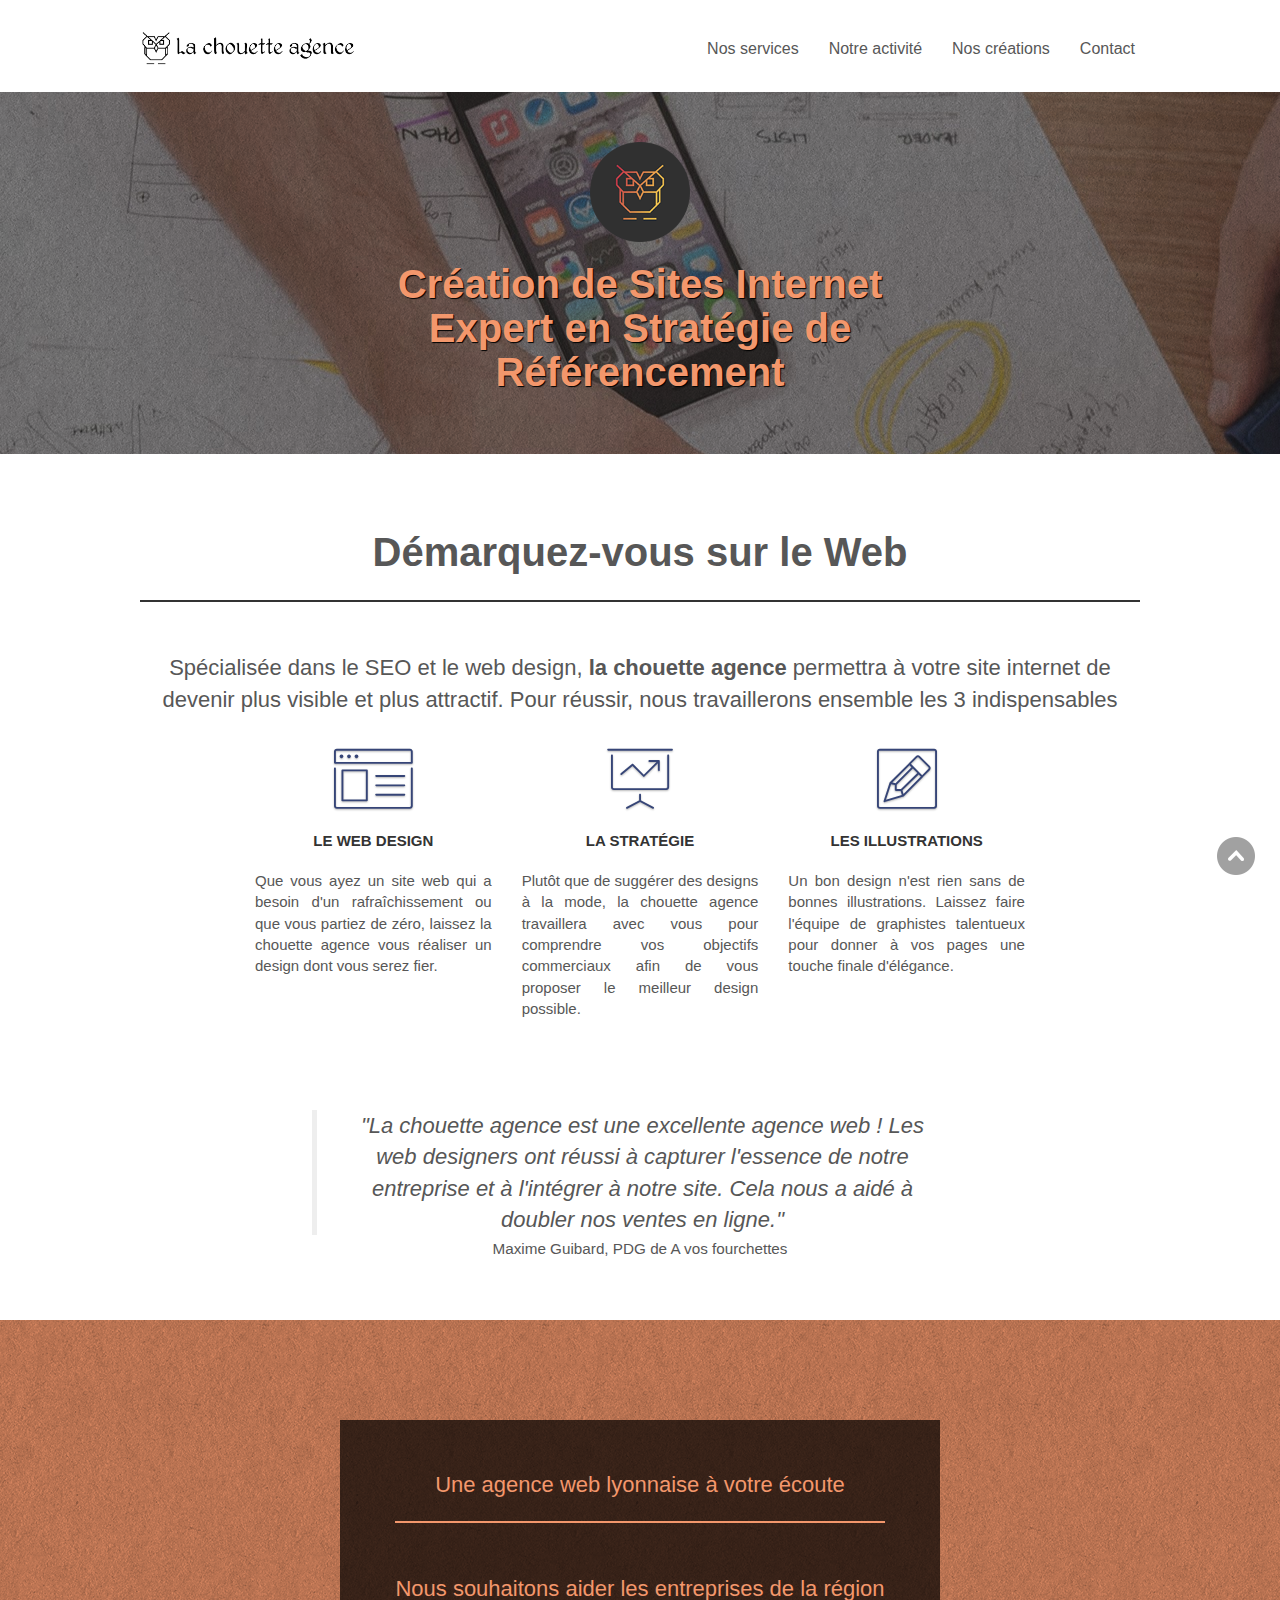
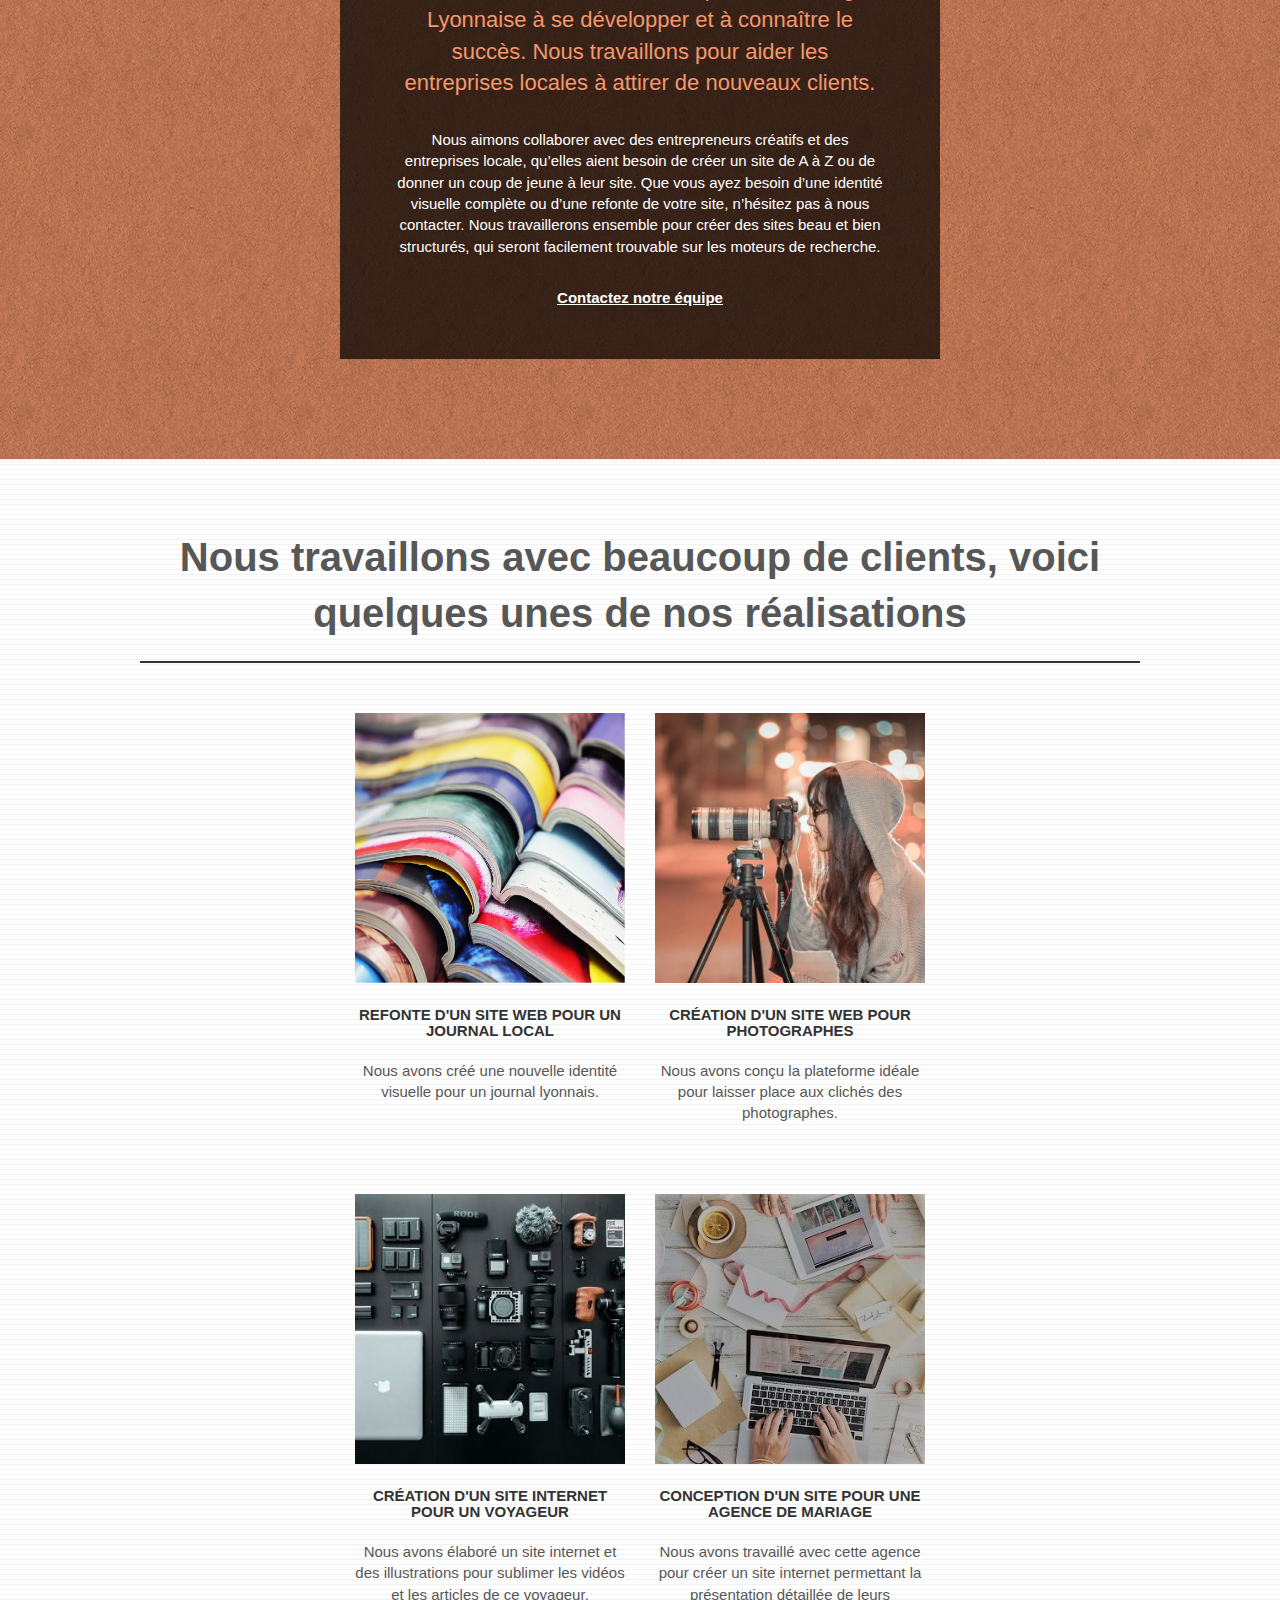
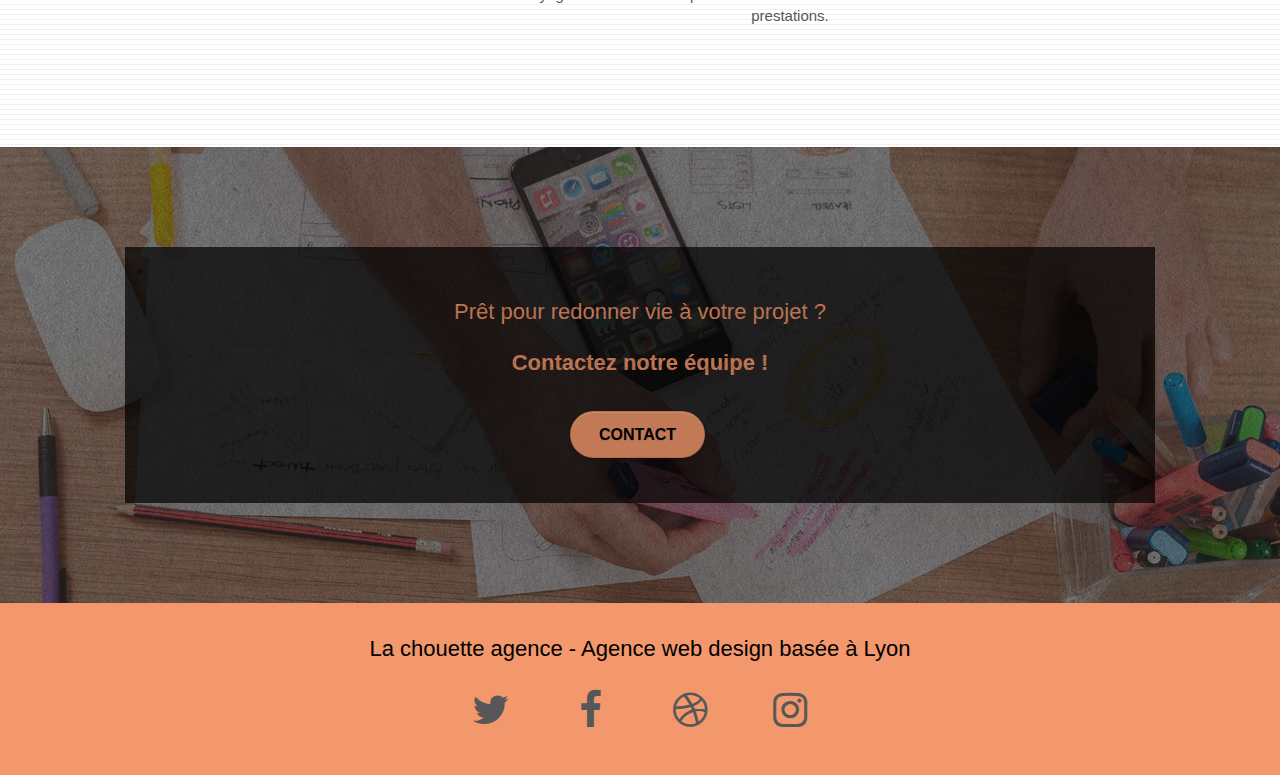
==== commit d46e7187: "ameliorations_seo" ====
--- a/index.html
+++ b/index.html
@@ -2,9 +2,8 @@
 	<html lang="fr">
 		<head>
 			<meta charset="utf-8">
-			<meta name="keywords" content="entreprise web design Lyon, creation site internet, web, web design,seo, référencement google, agence web design, agence web à Lyon, référencement naturel, refonte, entreprise site internet, web designer Lyon, visibilité site web, être attractif, site internet">
-			<meta title="Entreprise web design Lyon, La chouette agence, le specialiste de la création de site internet, expert en référencement">
-			<meta name="description" content="Entreprise web design à Lyon, spécialiste de la création de site internet. Vous souhaitez créer un niyveau site, ou votre site web ne vous apporte pas satisfaction? Profitez de notre expérience et travaillons ensemble sur votre projet. Gagnez en visibilité et séduisez de nouveaux clients">
+			<title>Entreprise Web Design Lyon, La chouette agence, site web et référencement</title>
+			<meta name="description" content="Entreprise web design à Lyon, spécialiste de la création de site internet. Vous souhaitez créer un niveau site, ou votre site web ne vous apporte pas satisfaction? Contactez-nous !">
 			<meta name = "robots" content = "index,follow" />
 			<meta name="viewport" content="width=device-width, initial-scale=1.0">
 			
@@ -15,13 +14,8 @@
 			<link rel="stylesheet" type="text/css" href="https://stackpath.bootstrapcdn.com/font-awesome/4.7.0/css/font-awesome.min.css">
 
 			
-			<title>Entreprise Web Design Lyon, La chouette agence, le spécialiste en création de sites internet</title>
-			
-			<script src="./js/jquery-2.1.0.min.js" defer></script>
-			<script src="./js/bootstrap.min.js" defer></script>
-			<script src="./js/blocs.min.js" defer></script>
-			<script src="./js/jquery.touchSwipe.min.js" defer></script>
-			<script src="./js/gmaps.min.js" defer></script> 
+			
+			
 			
 			
 			<!-- Analytics -->
@@ -29,20 +23,20 @@
 			<!-- Analytics END -->
 
 			<!-- Partage de contenu sur Facebook -->
-			<meta property="og:url" content="https://jonathan-admin.github.io/La-chouette-agence/"/>
+			<meta property="og:url" content="https://la-chouette-agence.fr/"/>
 			<meta property="og:type" content="website"/>
 			<meta property="og:title" content="La chouette agence, le spécialiste en SEO et création de site web"/>
 			<meta property="og:description" content="Votre site web ne vous apporte pas le succès espéré? Nous travaillerons ensemble pour qu'il soit plus attractif sur internet."/>
-			<meta property="og:image" content="https://jonathan-admin.github.io/La-chouette-agence/img/logo-la-chouette-agence.png"/>
+			<meta property="og:image" content="https://./img/logo-la-chouette-agence.png"/>
 			<!-- Fin balises OpenGraph pour Facebook -->
 
 			<!-- Partage de contenu sur Twitter -->
 			<meta name="twitter:card" content="Expert en SEO et création de site web"/>
 			<meta name="twitter:site" content="@la-chouette-agence" />
-			<meta name="twitter:url" content="https://jonathan-admin.github.io/La-chouette-agence/"/>
+			<meta name="twitter:url" content="https://la-chouette-agence.fr/"/>
 			<meta name="twitter:description" content="Votre site web ne vous apporte pas le succès espéré? Nous travaillerons ensemble pour qu'il soit plus attractif sur internet."/>
 			<meta name="twitter:title" content="La chouette agence, le spécialiste en SEO et création de site web"/>
-			<meta name="twitter:image" content="https://jonathan-admin.github.io/La-chouette-agence/img/logo-la-chouette-agence.png"/>
+			<meta name="twitter:image" content="https://./img/logo-la-chouette-agence.png"/>
 			<!-- Fin balises Twitter cards pour Twitter -->
 
 		</head>
@@ -280,14 +274,20 @@
 								</div>
 							</div>
 							<div id="scrollUp">
-								<a href="#top" title="Retour haut de page"><img src="img/to_top.png"/></a>
+								<a href="#top" title="Retour haut de page"><img src="img/to_top.png" alt="bouton_ascenceur"/></a>
 							</div>
 						</div>
 					</footer>
 					<!-- Footer - bloc-5 END -->
 				</main>
-			</div>
+			
 			<!-- Principal conteneur END -->
+			<script src="./js/jquery-2.1.0.min.js" defer></script>
+			<script src="./js/bootstrap.min.js" defer></script>
+			<script src="./js/blocs.min.js" defer></script>
+			<script src="./js/jquery.touchSwipe.min.js" defer></script>
+			<script src="./js/gmaps.min.js" defer></script> 	
+			<!-- Balises Javascript-->
 
 		</body>
 	</html>